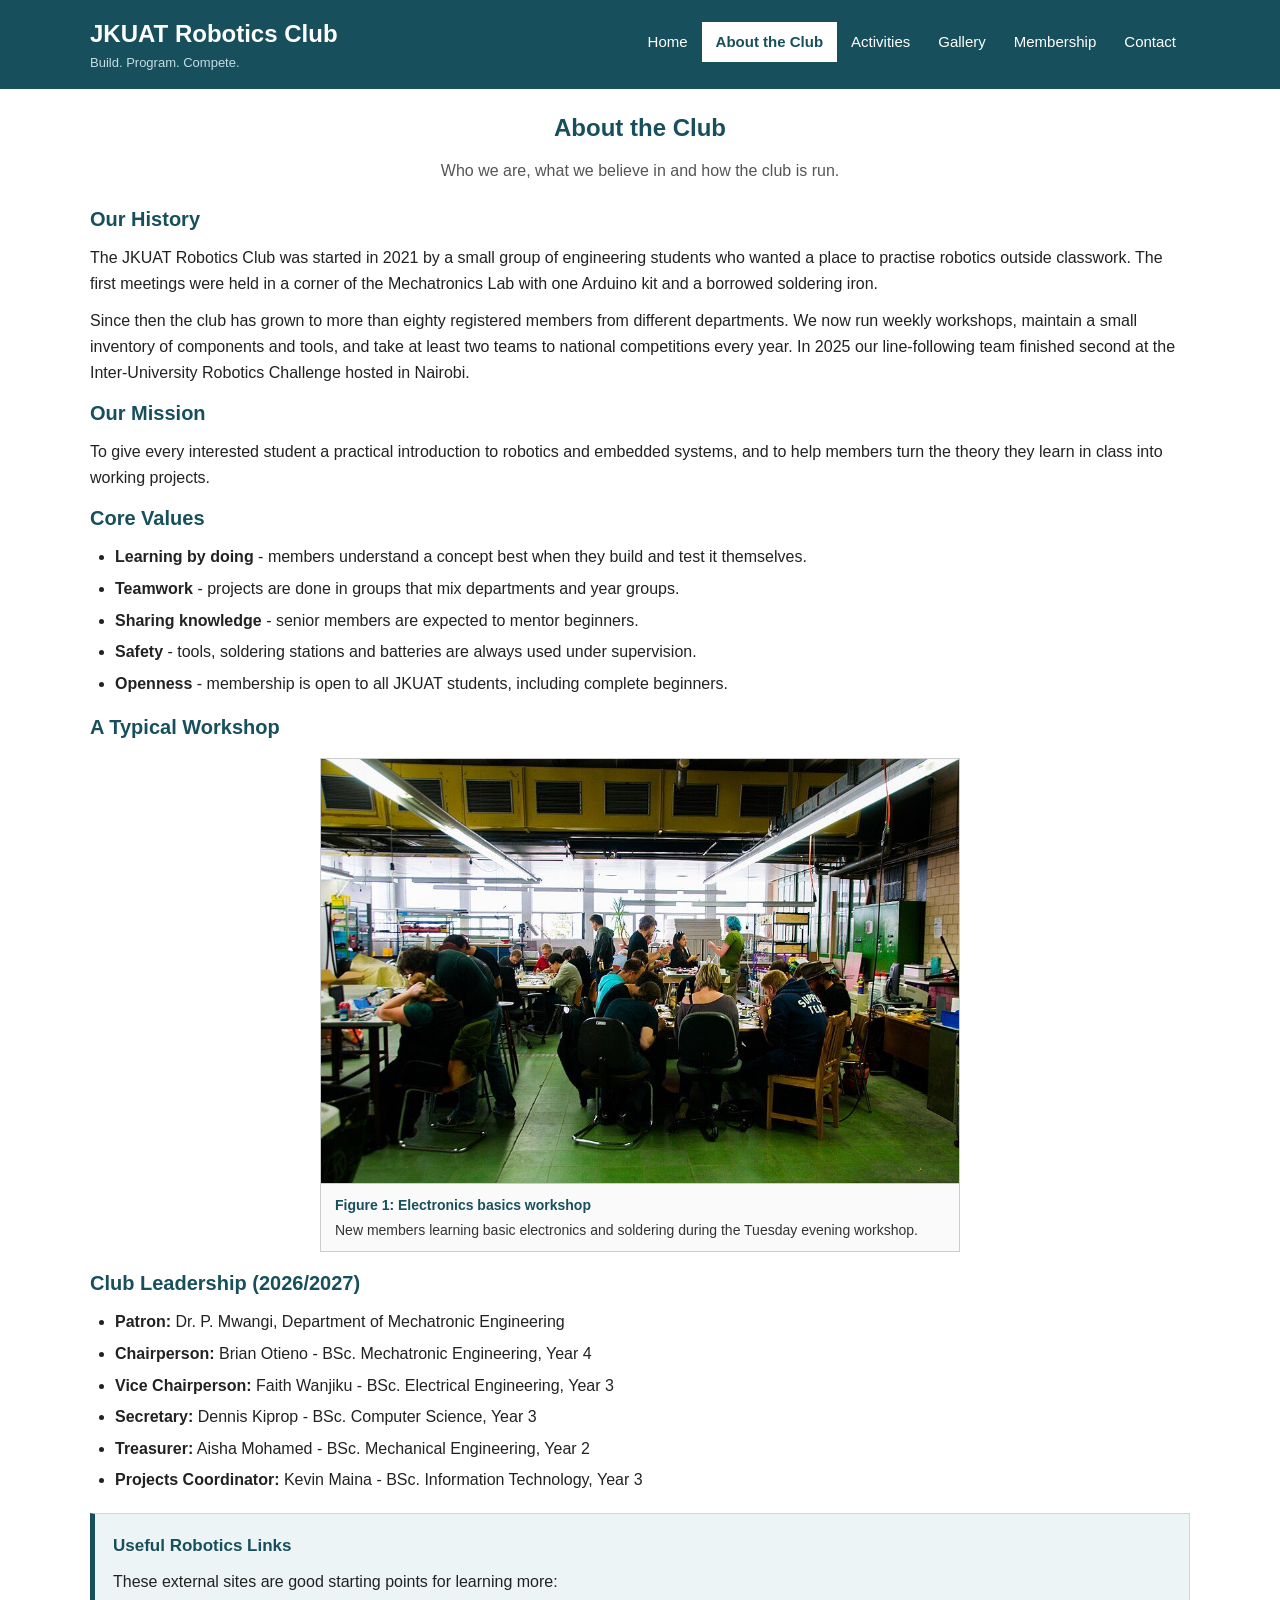
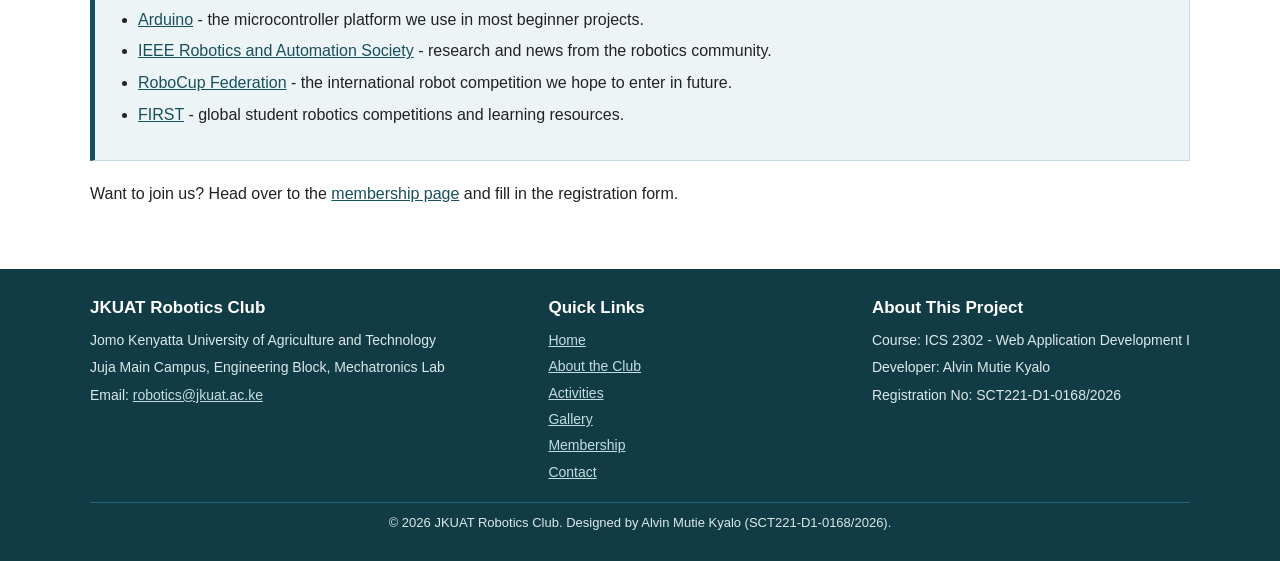
==== SCT221-D1-0168_2026_WebApplicationDevelopmentProject/about.html @ 0930b248 "Intial commit for the assignment" ====
<!DOCTYPE html>
<html lang="en">
<head>
    <meta charset="UTF-8">
    <meta name="viewport" content="width=device-width, initial-scale=1.0">
    <title>About the Club | JKUAT Robotics Club</title>
    <link rel="stylesheet" href="css/style.css">
</head>
<body>

<header class="site-header">
    <div class="header-container">
        <div class="logo-text">
            <h1>JKUAT Robotics Club</h1>
            <p class="tagline">Build. Program. Compete.</p>
        </div>
        <nav>
            <button class="nav-toggle" id="navToggle">Menu</button>
            <ul class="nav-menu" id="navMenu">
                <li><a href="index.html">Home</a></li>
                <li><a href="about.html" class="active">About the Club</a></li>
                <li><a href="activities.html">Activities</a></li>
                <li><a href="gallery.html">Gallery</a></li>
                <li><a href="membership.html">Membership</a></li>
                <li><a href="contact.html">Contact</a></li>
            </ul>
        </nav>
    </div>
</header>

<main>
    <div class="container">

        <div class="page-header">
            <h2>About the Club</h2>
            <p>Who we are, what we believe in and how the club is run.</p>
        </div>

        <h3>Our History</h3>
        <p>
            The JKUAT Robotics Club was started in 2021 by a small group of engineering
            students who wanted a place to practise robotics outside classwork. The first
            meetings were held in a corner of the Mechatronics Lab with one Arduino kit and
            a borrowed soldering iron.
        </p>
        <p>
            Since then the club has grown to more than eighty registered members from
            different departments. We now run weekly workshops, maintain a small inventory
            of components and tools, and take at least two teams to national competitions
            every year. In 2025 our line-following team finished second at the
            Inter-University Robotics Challenge hosted in Nairobi.
        </p>

        <h3>Our Mission</h3>
        <p>
            To give every interested student a practical introduction to robotics and
            embedded systems, and to help members turn the theory they learn in class into
            working projects.
        </p>

        <h3>Core Values</h3>
        <ul>
            <li><strong>Learning by doing</strong> - members understand a concept best when they build and test it themselves.</li>
            <li><strong>Teamwork</strong> - projects are done in groups that mix departments and year groups.</li>
            <li><strong>Sharing knowledge</strong> - senior members are expected to mentor beginners.</li>
            <li><strong>Safety</strong> - tools, soldering stations and batteries are always used under supervision.</li>
            <li><strong>Openness</strong> - membership is open to all JKUAT students, including complete beginners.</li>
        </ul>

        <h3>A Typical Workshop</h3>
        <figure class="gallery-item spotlight">
            <img src="images/arduino-workshop.jpg" alt="Members learning electronics and soldering during a workshop">
            <figcaption>
                <strong>Figure 1: Electronics basics workshop</strong>
                New members learning basic electronics and soldering during the Tuesday
                evening workshop.
            </figcaption>
        </figure>

        <h3>Club Leadership (2026/2027)</h3>
        <ul>
            <li><strong>Patron:</strong> Dr. P. Mwangi, Department of Mechatronic Engineering</li>
            <li><strong>Chairperson:</strong> Brian Otieno - BSc. Mechatronic Engineering, Year 4</li>
            <li><strong>Vice Chairperson:</strong> Faith Wanjiku - BSc. Electrical Engineering, Year 3</li>
            <li><strong>Secretary:</strong> Dennis Kiprop - BSc. Computer Science, Year 3</li>
            <li><strong>Treasurer:</strong> Aisha Mohamed - BSc. Mechanical Engineering, Year 2</li>
            <li><strong>Projects Coordinator:</strong> Kevin Maina - BSc. Information Technology, Year 3</li>
        </ul>

        <div class="info-banner">
            <h4>Useful Robotics Links</h4>
            <p>These external sites are good starting points for learning more:</p>
            <ul>
                <li><a href="https://www.arduino.cc" target="_blank" rel="noopener">Arduino</a> - the microcontroller platform we use in most beginner projects.</li>
                <li><a href="https://www.ieee-ras.org" target="_blank" rel="noopener">IEEE Robotics and Automation Society</a> - research and news from the robotics community.</li>
                <li><a href="https://www.robocup.org" target="_blank" rel="noopener">RoboCup Federation</a> - the international robot competition we hope to enter in future.</li>
                <li><a href="https://www.firstinspires.org" target="_blank" rel="noopener">FIRST</a> - global student robotics competitions and learning resources.</li>
            </ul>
        </div>

        <p>
            Want to join us? Head over to the <a href="membership.html">membership page</a>
            and fill in the registration form.
        </p>

    </div>
</main>

<footer class="site-footer">
    <div class="footer-container">
        <div class="footer-section">
            <h4>JKUAT Robotics Club</h4>
            <p>Jomo Kenyatta University of Agriculture and Technology</p>
            <p>Juja Main Campus, Engineering Block, Mechatronics Lab</p>
            <p>Email: <a href="mailto:robotics@jkuat.ac.ke">robotics@jkuat.ac.ke</a></p>
        </div>
        <div class="footer-section">
            <h4>Quick Links</h4>
            <ul class="footer-links">
                <li><a href="index.html">Home</a></li>
                <li><a href="about.html">About the Club</a></li>
                <li><a href="activities.html">Activities</a></li>
                <li><a href="gallery.html">Gallery</a></li>
                <li><a href="membership.html">Membership</a></li>
                <li><a href="contact.html">Contact</a></li>
            </ul>
        </div>
        <div class="footer-section">
            <h4>About This Project</h4>
            <p>Course: ICS 2302 - Web Application Development I</p>
            <p>Developer: Alvin Mutie Kyalo</p>
            <p>Registration No: SCT221-D1-0168/2026</p>
        </div>
    </div>
    <div class="footer-bottom">
        <p>&copy; 2026 JKUAT Robotics Club. Designed by Alvin Mutie Kyalo (SCT221-D1-0168/2026).</p>
    </div>
</footer>

<script src="js/script.js"></script>
</body>
</html>
---- SCT221-D1-0168_2026_WebApplicationDevelopmentProject/css/style.css ----
/* =====================================================
   JKUAT Robotics Club Website - Main Stylesheet
   Author: Alvin Mutie Kyalo (SCT221-D1-0168/2026)
   Course: ICS 2302 - Web Application Development I
   ===================================================== */

/* ---- General page settings ---- */
* {
    margin: 0;
    padding: 0;
    box-sizing: border-box;
}

body {
    font-family: Arial, Helvetica, sans-serif;
    background-color: #ffffff;
    color: #222222;
    line-height: 1.6;
    font-size: 16px;
}

.container {
    width: 90%;
    max-width: 1100px;
    margin: 0 auto;
    padding: 20px 0;
}

h1, h2, h3, h4 {
    font-family: Arial, Helvetica, sans-serif;
    color: #17505c;
    margin-bottom: 10px;
}

h1 { font-size: 28px; }
h2 { font-size: 24px; margin-top: 25px; }
h3 { font-size: 20px; }
h4 { font-size: 17px; }

p {
    margin-bottom: 12px;
}

ul, ol {
    margin: 0 0 15px 25px;
}

li {
    margin-bottom: 6px;
}

a {
    color: #17505c;
}

a:hover {
    color: #0d7a8c;
}

img {
    max-width: 100%;
}

/* ---- Header and navigation ---- */
.site-header {
    background-color: #17505c;
    color: #ffffff;
    padding: 15px 20px;
}

.header-container {
    display: flex;
    justify-content: space-between;
    align-items: center;
    flex-wrap: wrap;
    max-width: 1100px;
    margin: 0 auto;
}

.logo-text h1 {
    color: #ffffff;
    font-size: 24px;
    margin-bottom: 0;
}

.logo-text .tagline {
    color: #c4dde3;
    font-size: 13px;
    margin-bottom: 0;
}

.nav-menu {
    list-style: none;
    display: flex;
    margin: 0;
    padding: 0;
    flex-wrap: wrap;
}

.nav-menu li a {
    display: block;
    color: #ffffff;
    text-decoration: none;
    padding: 8px 14px;
    font-size: 15px;
}

.nav-menu li a:hover {
    background-color: #23697a;
    color: #ffffff;
}

.nav-menu li a.active {
    background-color: #ffffff;
    color: #17505c;
    font-weight: bold;
}

.nav-toggle {
    display: none;
    background-color: #23697a;
    color: #ffffff;
    border: none;
    padding: 8px 14px;
    font-size: 18px;
    cursor: pointer;
}

/* ---- Page headings ---- */
.page-header {
    text-align: center;
    margin-bottom: 20px;
}

.page-header h2 {
    margin-top: 0;
}

.page-header p {
    color: #555555;
}

/* ---- Hero section on the home page ---- */
.hero-section {
    background-color: #113c45;
    color: #ffffff;
    text-align: center;
    padding: 45px 20px;
}

.hero-section h2 {
    color: #ffffff;
    font-size: 30px;
    margin-bottom: 10px;
}

.hero-subtitle {
    color: #c4dde3;
    font-size: 18px;
    margin-bottom: 10px;
}

.hero-description {
    max-width: 700px;
    margin: 0 auto 20px;
}

.hero-actions a {
    display: inline-block;
    margin: 5px 0;
}

/* ---- Buttons ---- */
.btn {
    display: inline-block;
    padding: 10px 22px;
    text-decoration: none;
    font-size: 16px;
    border: none;
    cursor: pointer;
}

.btn-primary {
    background-color: #17505c;
    color: #ffffff;
}

.btn-primary:hover {
    background-color: #23697a;
    color: #ffffff;
}

.btn-outline {
    background-color: transparent;
    color: #ffffff;
    border: 1px solid #ffffff;
}

.btn-outline:hover {
    background-color: #ffffff;
    color: #113c45;
}

.btn-submit {
    background-color: #17505c;
    color: #ffffff;
}

.btn-submit:hover {
    background-color: #23697a;
}

.btn-reset {
    background-color: #e0e0e0;
    color: #222222;
}

.btn-reset:hover {
    background-color: #c9c9c9;
}

/* ---- Cards ---- */
.card-grid {
    display: grid;
    grid-template-columns: repeat(auto-fit, minmax(260px, 1fr));
    gap: 20px;
    margin: 20px 0;
}

.card {
    background-color: #fafafa;
    border: 1px solid #cccccc;
    border-top: 4px solid #17505c;
    padding: 18px;
}

.card:hover {
    background-color: #edf4f5;
    border-color: #23697a;
}

.card h3, .card h4 {
    margin-top: 5px;
}

.card a {
    font-weight: bold;
}

/* ---- Info banner / callout ---- */
.info-banner {
    background-color: #edf4f5;
    border: 1px solid #c5dbe0;
    border-left: 5px solid #17505c;
    padding: 18px;
    margin: 20px 0;
}

.info-banner h3, .info-banner h4 {
    margin-top: 0;
}

/* ---- Tables ---- */
.table-responsive {
    overflow-x: auto;
    margin: 15px 0 25px;
}

.styled-table {
    width: 100%;
    border-collapse: collapse;
    background-color: #ffffff;
}

.styled-table th, .styled-table td {
    border: 1px solid #cccccc;
    padding: 10px 14px;
    text-align: left;
}

.styled-table thead th {
    background-color: #17505c;
    color: #ffffff;
}

.styled-table tbody tr:nth-child(even) {
    background-color: #f2f2f2;
}

.styled-table tbody tr:hover {
    background-color: #e6f0f2;
}

.styled-table tfoot td {
    background-color: #edf4f5;
    font-size: 14px;
    color: #555555;
}

/* ---- Gallery ---- */
.gallery-grid {
    display: grid;
    grid-template-columns: repeat(auto-fit, minmax(280px, 1fr));
    gap: 20px;
    margin: 20px 0;
}

.gallery-item {
    background-color: #fafafa;
    border: 1px solid #cccccc;
}

.gallery-grid .gallery-item {
    transition: transform 0.2s ease, border-color 0.2s ease;
}

.gallery-grid .gallery-item:hover {
    transform: translateY(-5px);
    border-color: #23697a;
}

.gallery-item img {
    width: 100%;
    height: auto;
    display: block;
}

.gallery-item img.logo-img {
    height: 200px;
    object-fit: contain;
    background-color: #edf4f5;
}

/* Standalone figures on the home, about and activities pages */
.spotlight {
    max-width: 640px;
    margin: 15px auto;
}

.gallery-item figcaption {
    padding: 10px 14px;
    font-size: 14px;
    color: #333333;
    border-top: 1px solid #cccccc;
}

.gallery-item figcaption strong {
    display: block;
    color: #17505c;
    margin-bottom: 3px;
}

/* ---- Membership form ---- */
.form-container {
    max-width: 700px;
    margin: 0 auto;
    background-color: #fafafa;
    border: 1px solid #cccccc;
    border-top: 4px solid #17505c;
    padding: 25px;
}

.form-group {
    margin-bottom: 18px;
}

.form-group label {
    display: block;
    font-weight: bold;
    margin-bottom: 5px;
}

.required-star {
    color: #cc0000;
}

.form-control {
    width: 100%;
    padding: 9px 12px;
    font-size: 15px;
    font-family: inherit;
    border: 1px solid #999999;
    background-color: #ffffff;
}

.form-control:focus {
    outline: none;
    border-color: #17505c;
}

.form-hint {
    font-size: 13px;
    color: #666666;
    margin-top: 4px;
    margin-bottom: 0;
}

fieldset.form-fieldset {
    border: 1px solid #cccccc;
    padding: 14px;
    margin-bottom: 18px;
}

fieldset.form-fieldset legend {
    font-weight: bold;
    color: #17505c;
    padding: 0 6px;
}

.choice-group {
    display: flex;
    flex-wrap: wrap;
    gap: 10px 25px;
    margin-top: 8px;
}

.choice-label {
    font-weight: normal;
    cursor: pointer;
}

.choice-label input {
    margin-right: 5px;
}

.form-actions {
    margin-top: 20px;
    display: flex;
    gap: 10px;
}

/* ---- Form success message ---- */
.alert {
    display: none;
    padding: 12px 15px;
    border: 1px solid #4cae4c;
    background-color: #e7f5e7;
    color: #1f5c1f;
    margin-bottom: 18px;
}

.alert.show {
    display: block;
}

/* ---- Contact page ---- */
.contact-grid {
    display: grid;
    grid-template-columns: 1fr 1fr;
    gap: 20px;
}

.contact-card {
    background-color: #fafafa;
    border: 1px solid #cccccc;
    padding: 20px;
}

.contact-list {
    list-style: none;
    margin: 10px 0;
    padding: 0;
}

.contact-list li {
    margin-bottom: 14px;
}

.contact-list strong {
    color: #17505c;
}

/* ---- Footer ---- */
.site-footer {
    background-color: #113c45;
    color: #dce9ec;
    padding: 25px 20px 15px;
    margin-top: 30px;
    font-size: 14px;
}

.footer-container {
    max-width: 1100px;
    margin: 0 auto;
    display: flex;
    flex-wrap: wrap;
    justify-content: space-between;
    gap: 20px;
}

.footer-section {
    min-width: 220px;
}

.footer-section h3, .footer-section h4 {
    color: #ffffff;
    margin-bottom: 8px;
}

.footer-section p {
    margin-bottom: 5px;
}

.footer-section a {
    color: #c4dde3;
}

.footer-section a:hover {
    color: #ffffff;
}

.footer-links {
    list-style: none;
    margin: 0;
    padding: 0;
}

.footer-links li {
    margin-bottom: 4px;
}

.footer-bottom {
    max-width: 1100px;
    margin: 15px auto 0;
    padding-top: 10px;
    border-top: 1px solid #23697a;
    text-align: center;
    font-size: 13px;
}

/* ---- Responsive layout ---- */
@media (max-width: 768px) {
    .nav-toggle {
        display: block;
    }

    .nav-menu {
        display: none;
        flex-direction: column;
        width: 100%;
        margin-top: 10px;
    }

    .nav-menu.active {
        display: flex;
    }

    .nav-menu li a {
        padding: 10px;
        border-top: 1px solid #23697a;
    }

    .contact-grid {
        grid-template-columns: 1fr;
    }

    .form-actions {
        flex-direction: column;
    }

    .btn {
        width: 100%;
        text-align: center;
    }

    h1 { font-size: 24px; }
    h2 { font-size: 21px; }
    .hero-section h2 { font-size: 24px; }
}
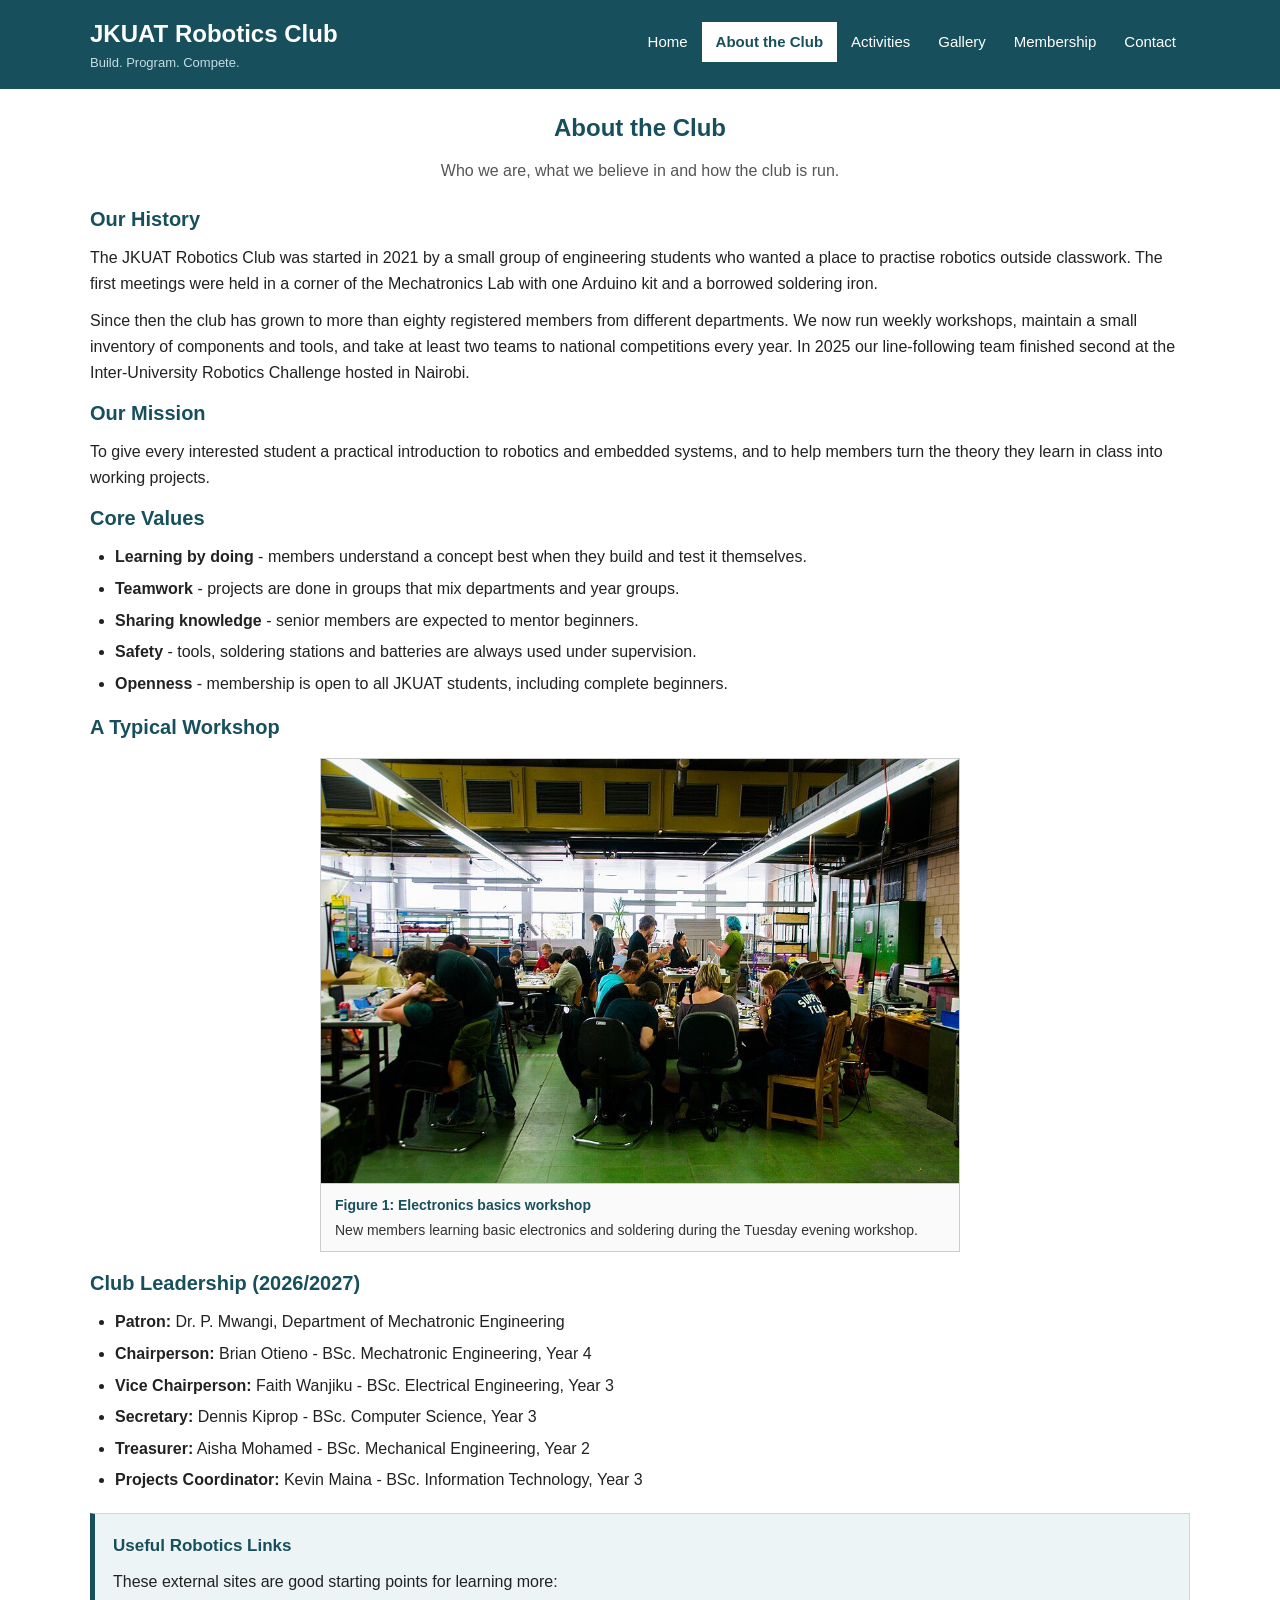
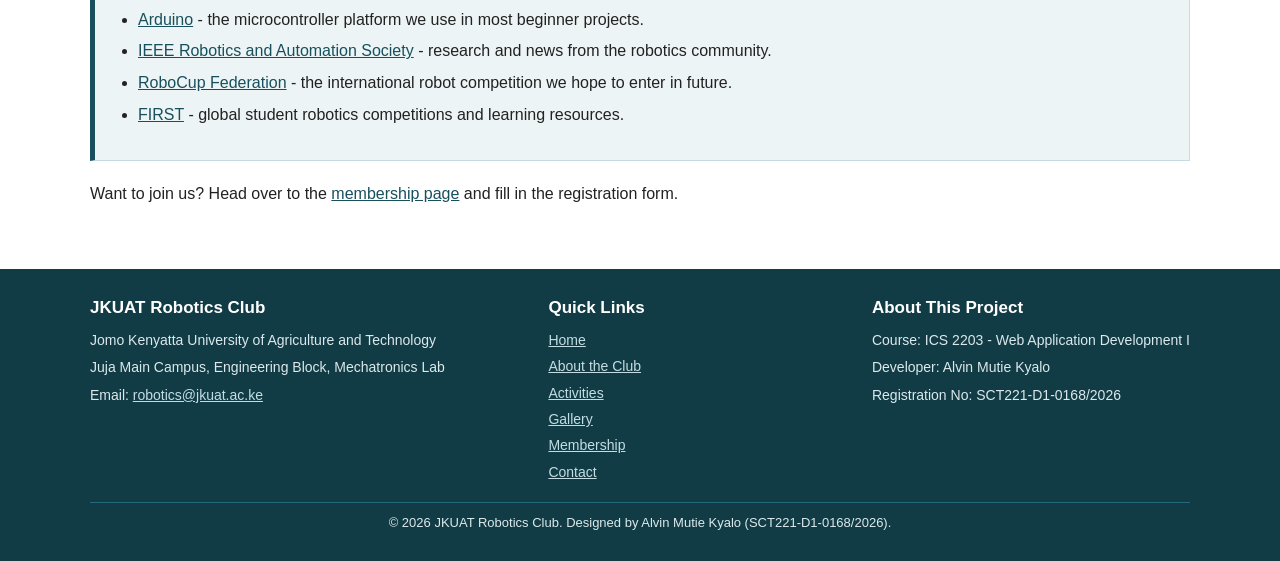
==== commit e9006b4d: "feat: add HTML pages for club website including home, about, activities, gallery, membership, and co" ====
--- a/SCT221-D1-0168_2026_WebApplicationDevelopmentProject/about.html
+++ b/SCT221-D1-0168_2026_WebApplicationDevelopmentProject/about.html
@@ -1,142 +1,153 @@
 <!DOCTYPE html>
 <html lang="en">
+
 <head>
     <meta charset="UTF-8">
     <meta name="viewport" content="width=device-width, initial-scale=1.0">
     <title>About the Club | JKUAT Robotics Club</title>
     <link rel="stylesheet" href="css/style.css">
 </head>
+
 <body>
 
-<header class="site-header">
-    <div class="header-container">
-        <div class="logo-text">
-            <h1>JKUAT Robotics Club</h1>
-            <p class="tagline">Build. Program. Compete.</p>
+    <header class="site-header">
+        <div class="header-container">
+            <div class="logo-text">
+                <h1>JKUAT Robotics Club</h1>
+                <p class="tagline">Build. Program. Compete.</p>
+            </div>
+            <nav>
+                <button class="nav-toggle" id="navToggle" aria-expanded="false" aria-controls="navMenu">Menu</button>
+                <ul class="nav-menu" id="navMenu">
+                    <li><a href="index.html">Home</a></li>
+                    <li><a href="about.html" class="active">About the Club</a></li>
+                    <li><a href="activities.html">Activities</a></li>
+                    <li><a href="gallery.html">Gallery</a></li>
+                    <li><a href="membership.html">Membership</a></li>
+                    <li><a href="contact.html">Contact</a></li>
+                </ul>
+            </nav>
         </div>
-        <nav>
-            <button class="nav-toggle" id="navToggle">Menu</button>
-            <ul class="nav-menu" id="navMenu">
-                <li><a href="index.html">Home</a></li>
-                <li><a href="about.html" class="active">About the Club</a></li>
-                <li><a href="activities.html">Activities</a></li>
-                <li><a href="gallery.html">Gallery</a></li>
-                <li><a href="membership.html">Membership</a></li>
-                <li><a href="contact.html">Contact</a></li>
+    </header>
+
+    <main>
+        <div class="container">
+
+            <div class="page-header">
+                <h2>About the Club</h2>
+                <p>Who we are, what we believe in and how the club is run.</p>
+            </div>
+
+            <h3>Our History</h3>
+            <p>
+                The JKUAT Robotics Club was started in 2021 by a small group of engineering
+                students who wanted a place to practise robotics outside classwork. The first
+                meetings were held in a corner of the Mechatronics Lab with one Arduino kit and
+                a borrowed soldering iron.
+            </p>
+            <p>
+                Since then the club has grown to more than eighty registered members from
+                different departments. We now run weekly workshops, maintain a small inventory
+                of components and tools, and take at least two teams to national competitions
+                every year. In 2025 our line-following team finished second at the
+                Inter-University Robotics Challenge hosted in Nairobi.
+            </p>
+
+            <h3>Our Mission</h3>
+            <p>
+                To give every interested student a practical introduction to robotics and
+                embedded systems, and to help members turn the theory they learn in class into
+                working projects.
+            </p>
+
+            <h3>Core Values</h3>
+            <ul>
+                <li><strong>Learning by doing</strong> - members understand a concept best when they build and test it
+                    themselves.</li>
+                <li><strong>Teamwork</strong> - projects are done in groups that mix departments and year groups.</li>
+                <li><strong>Sharing knowledge</strong> - senior members are expected to mentor beginners.</li>
+                <li><strong>Safety</strong> - tools, soldering stations and batteries are always used under supervision.
+                </li>
+                <li><strong>Openness</strong> - membership is open to all JKUAT students, including complete beginners.
+                </li>
             </ul>
-        </nav>
-    </div>
-</header>
 
-<main>
-    <div class="container">
+            <h3>A Typical Workshop</h3>
+            <figure class="gallery-item spotlight">
+                <img src="images/arduino-workshop.jpg"
+                    alt="Members learning electronics and soldering during a workshop">
+                <figcaption>
+                    <strong>Figure 1: Electronics basics workshop</strong>
+                    New members learning basic electronics and soldering during the Tuesday
+                    evening workshop.
+                </figcaption>
+            </figure>
 
-        <div class="page-header">
-            <h2>About the Club</h2>
-            <p>Who we are, what we believe in and how the club is run.</p>
+            <h3>Club Leadership (2026/2027)</h3>
+            <ul>
+                <li><strong>Patron:</strong> Dr. P. Mwangi, Department of Mechatronic Engineering</li>
+                <li><strong>Chairperson:</strong> Brian Otieno - BSc. Mechatronic Engineering, Year 4</li>
+                <li><strong>Vice Chairperson:</strong> Faith Wanjiku - BSc. Electrical Engineering, Year 3</li>
+                <li><strong>Secretary:</strong> Dennis Kiprop - BSc. Computer Science, Year 3</li>
+                <li><strong>Treasurer:</strong> Aisha Mohamed - BSc. Mechanical Engineering, Year 2</li>
+                <li><strong>Projects Coordinator:</strong> Kevin Maina - BSc. Information Technology, Year 3</li>
+            </ul>
+
+            <div class="info-banner">
+                <h4>Useful Robotics Links</h4>
+                <p>These external sites are good starting points for learning more:</p>
+                <ul>
+                    <li><a href="https://www.arduino.cc" target="_blank" rel="noopener">Arduino</a> - the
+                        microcontroller platform we use in most beginner projects.</li>
+                    <li><a href="https://www.ieee-ras.org" target="_blank" rel="noopener">IEEE Robotics and Automation
+                            Society</a> - research and news from the robotics community.</li>
+                    <li><a href="https://www.robocup.org" target="_blank" rel="noopener">RoboCup Federation</a> - the
+                        international robot competition we hope to enter in future.</li>
+                    <li><a href="https://www.firstinspires.org" target="_blank" rel="noopener">FIRST</a> - global
+                        student robotics competitions and learning resources.</li>
+                </ul>
+            </div>
+
+            <p>
+                Want to join us? Head over to the <a href="membership.html">membership page</a>
+                and fill in the registration form.
+            </p>
+
         </div>
+    </main>
 
-        <h3>Our History</h3>
-        <p>
-            The JKUAT Robotics Club was started in 2021 by a small group of engineering
-            students who wanted a place to practise robotics outside classwork. The first
-            meetings were held in a corner of the Mechatronics Lab with one Arduino kit and
-            a borrowed soldering iron.
-        </p>
-        <p>
-            Since then the club has grown to more than eighty registered members from
-            different departments. We now run weekly workshops, maintain a small inventory
-            of components and tools, and take at least two teams to national competitions
-            every year. In 2025 our line-following team finished second at the
-            Inter-University Robotics Challenge hosted in Nairobi.
-        </p>
+    <footer class="site-footer">
+        <div class="footer-container">
+            <div class="footer-section">
+                <h4>JKUAT Robotics Club</h4>
+                <p>Jomo Kenyatta University of Agriculture and Technology</p>
+                <p>Juja Main Campus, Engineering Block, Mechatronics Lab</p>
+                <p>Email: <a href="mailto:robotics@jkuat.ac.ke">robotics@jkuat.ac.ke</a></p>
+            </div>
+            <div class="footer-section">
+                <h4>Quick Links</h4>
+                <ul class="footer-links">
+                    <li><a href="index.html">Home</a></li>
+                    <li><a href="about.html">About the Club</a></li>
+                    <li><a href="activities.html">Activities</a></li>
+                    <li><a href="gallery.html">Gallery</a></li>
+                    <li><a href="membership.html">Membership</a></li>
+                    <li><a href="contact.html">Contact</a></li>
+                </ul>
+            </div>
+            <div class="footer-section">
+                <h4>About This Project</h4>
+                <p>Course: ICS 2203 - Web Application Development I</p>
+                <p>Developer: Alvin Mutie Kyalo</p>
+                <p>Registration No: SCT221-D1-0168/2026</p>
+            </div>
+        </div>
+        <div class="footer-bottom">
+            <p>&copy; 2026 JKUAT Robotics Club. Designed by Alvin Mutie Kyalo (SCT221-D1-0168/2026).</p>
+        </div>
+    </footer>
 
-        <h3>Our Mission</h3>
-        <p>
-            To give every interested student a practical introduction to robotics and
-            embedded systems, and to help members turn the theory they learn in class into
-            working projects.
-        </p>
+    <script src="js/script.js"></script>
+</body>
 
-        <h3>Core Values</h3>
-        <ul>
-            <li><strong>Learning by doing</strong> - members understand a concept best when they build and test it themselves.</li>
-            <li><strong>Teamwork</strong> - projects are done in groups that mix departments and year groups.</li>
-            <li><strong>Sharing knowledge</strong> - senior members are expected to mentor beginners.</li>
-            <li><strong>Safety</strong> - tools, soldering stations and batteries are always used under supervision.</li>
-            <li><strong>Openness</strong> - membership is open to all JKUAT students, including complete beginners.</li>
-        </ul>
-
-        <h3>A Typical Workshop</h3>
-        <figure class="gallery-item spotlight">
-            <img src="images/arduino-workshop.jpg" alt="Members learning electronics and soldering during a workshop">
-            <figcaption>
-                <strong>Figure 1: Electronics basics workshop</strong>
-                New members learning basic electronics and soldering during the Tuesday
-                evening workshop.
-            </figcaption>
-        </figure>
-
-        <h3>Club Leadership (2026/2027)</h3>
-        <ul>
-            <li><strong>Patron:</strong> Dr. P. Mwangi, Department of Mechatronic Engineering</li>
-            <li><strong>Chairperson:</strong> Brian Otieno - BSc. Mechatronic Engineering, Year 4</li>
-            <li><strong>Vice Chairperson:</strong> Faith Wanjiku - BSc. Electrical Engineering, Year 3</li>
-            <li><strong>Secretary:</strong> Dennis Kiprop - BSc. Computer Science, Year 3</li>
-            <li><strong>Treasurer:</strong> Aisha Mohamed - BSc. Mechanical Engineering, Year 2</li>
-            <li><strong>Projects Coordinator:</strong> Kevin Maina - BSc. Information Technology, Year 3</li>
-        </ul>
-
-        <div class="info-banner">
-            <h4>Useful Robotics Links</h4>
-            <p>These external sites are good starting points for learning more:</p>
-            <ul>
-                <li><a href="https://www.arduino.cc" target="_blank" rel="noopener">Arduino</a> - the microcontroller platform we use in most beginner projects.</li>
-                <li><a href="https://www.ieee-ras.org" target="_blank" rel="noopener">IEEE Robotics and Automation Society</a> - research and news from the robotics community.</li>
-                <li><a href="https://www.robocup.org" target="_blank" rel="noopener">RoboCup Federation</a> - the international robot competition we hope to enter in future.</li>
-                <li><a href="https://www.firstinspires.org" target="_blank" rel="noopener">FIRST</a> - global student robotics competitions and learning resources.</li>
-            </ul>
-        </div>
-
-        <p>
-            Want to join us? Head over to the <a href="membership.html">membership page</a>
-            and fill in the registration form.
-        </p>
-
-    </div>
-</main>
-
-<footer class="site-footer">
-    <div class="footer-container">
-        <div class="footer-section">
-            <h4>JKUAT Robotics Club</h4>
-            <p>Jomo Kenyatta University of Agriculture and Technology</p>
-            <p>Juja Main Campus, Engineering Block, Mechatronics Lab</p>
-            <p>Email: <a href="mailto:robotics@jkuat.ac.ke">robotics@jkuat.ac.ke</a></p>
-        </div>
-        <div class="footer-section">
-            <h4>Quick Links</h4>
-            <ul class="footer-links">
-                <li><a href="index.html">Home</a></li>
-                <li><a href="about.html">About the Club</a></li>
-                <li><a href="activities.html">Activities</a></li>
-                <li><a href="gallery.html">Gallery</a></li>
-                <li><a href="membership.html">Membership</a></li>
-                <li><a href="contact.html">Contact</a></li>
-            </ul>
-        </div>
-        <div class="footer-section">
-            <h4>About This Project</h4>
-            <p>Course: ICS 2302 - Web Application Development I</p>
-            <p>Developer: Alvin Mutie Kyalo</p>
-            <p>Registration No: SCT221-D1-0168/2026</p>
-        </div>
-    </div>
-    <div class="footer-bottom">
-        <p>&copy; 2026 JKUAT Robotics Club. Designed by Alvin Mutie Kyalo (SCT221-D1-0168/2026).</p>
-    </div>
-</footer>
-
-<script src="js/script.js"></script>
-</body>
-</html>
+</html>
--- a/SCT221-D1-0168_2026_WebApplicationDevelopmentProject/css/style.css
+++ b/SCT221-D1-0168_2026_WebApplicationDevelopmentProject/css/style.css
@@ -1,10 +1,3 @@
-/* =====================================================
-   JKUAT Robotics Club Website - Main Stylesheet
-   Author: Alvin Mutie Kyalo (SCT221-D1-0168/2026)
-   Course: ICS 2302 - Web Application Development I
-   ===================================================== */
-
-/* ---- General page settings ---- */
 * {
     margin: 0;
     padding: 0;
@@ -26,22 +19,38 @@
     padding: 20px 0;
 }
 
-h1, h2, h3, h4 {
+h1,
+h2,
+h3,
+h4 {
     font-family: Arial, Helvetica, sans-serif;
     color: #17505c;
     margin-bottom: 10px;
 }
 
-h1 { font-size: 28px; }
-h2 { font-size: 24px; margin-top: 25px; }
-h3 { font-size: 20px; }
-h4 { font-size: 17px; }
+h1 {
+    font-size: 28px;
+}
+
+h2 {
+    font-size: 24px;
+    margin-top: 25px;
+}
+
+h3 {
+    font-size: 20px;
+}
+
+h4 {
+    font-size: 17px;
+}
 
 p {
     margin-bottom: 12px;
 }
 
-ul, ol {
+ul,
+ol {
     margin: 0 0 15px 25px;
 }
 
@@ -51,10 +60,26 @@
 
 a {
     color: #17505c;
+    transition: color 0.15s ease;
 }
 
 a:hover {
     color: #0d7a8c;
+}
+
+a:focus-visible,
+button:focus-visible,
+input:focus-visible,
+select:focus-visible {
+    outline: 3px solid #0d7a8c;
+    outline-offset: 2px;
+}
+
+.site-header a:focus-visible,
+.site-header button:focus-visible,
+.site-footer a:focus-visible,
+.hero-section a:focus-visible {
+    outline-color: #ffffff;
 }
 
 img {
@@ -103,6 +128,7 @@
     text-decoration: none;
     padding: 8px 14px;
     font-size: 15px;
+    transition: background-color 0.15s ease, color 0.15s ease;
 }
 
 .nav-menu li a:hover {
@@ -178,6 +204,7 @@
     font-size: 16px;
     border: none;
     cursor: pointer;
+    transition: background-color 0.15s ease, color 0.15s ease, border-color 0.15s ease;
 }
 
 .btn-primary {
@@ -229,17 +256,16 @@
 
 .card {
     background-color: #fafafa;
-    border: 1px solid #cccccc;
-    border-top: 4px solid #17505c;
     padding: 18px;
+    transition: background-color 0.2s ease;
 }
 
 .card:hover {
     background-color: #edf4f5;
-    border-color: #23697a;
-}
-
-.card h3, .card h4 {
+}
+
+.card h3,
+.card h4 {
     margin-top: 5px;
 }
 
@@ -256,7 +282,8 @@
     margin: 20px 0;
 }
 
-.info-banner h3, .info-banner h4 {
+.info-banner h3,
+.info-banner h4 {
     margin-top: 0;
 }
 
@@ -272,7 +299,8 @@
     background-color: #ffffff;
 }
 
-.styled-table th, .styled-table td {
+.styled-table th,
+.styled-table td {
     border: 1px solid #cccccc;
     padding: 10px 14px;
     text-align: left;
@@ -384,7 +412,6 @@
 }
 
 .form-control:focus {
-    outline: none;
     border-color: #17505c;
 }
 
@@ -492,7 +519,8 @@
     min-width: 220px;
 }
 
-.footer-section h3, .footer-section h4 {
+.footer-section h3,
+.footer-section h4 {
     color: #ffffff;
     margin-bottom: 8px;
 }
@@ -563,7 +591,15 @@
         text-align: center;
     }
 
-    h1 { font-size: 24px; }
-    h2 { font-size: 21px; }
-    .hero-section h2 { font-size: 24px; }
-}
+    h1 {
+        font-size: 24px;
+    }
+
+    h2 {
+        font-size: 21px;
+    }
+
+    .hero-section h2 {
+        font-size: 24px;
+    }
+}
